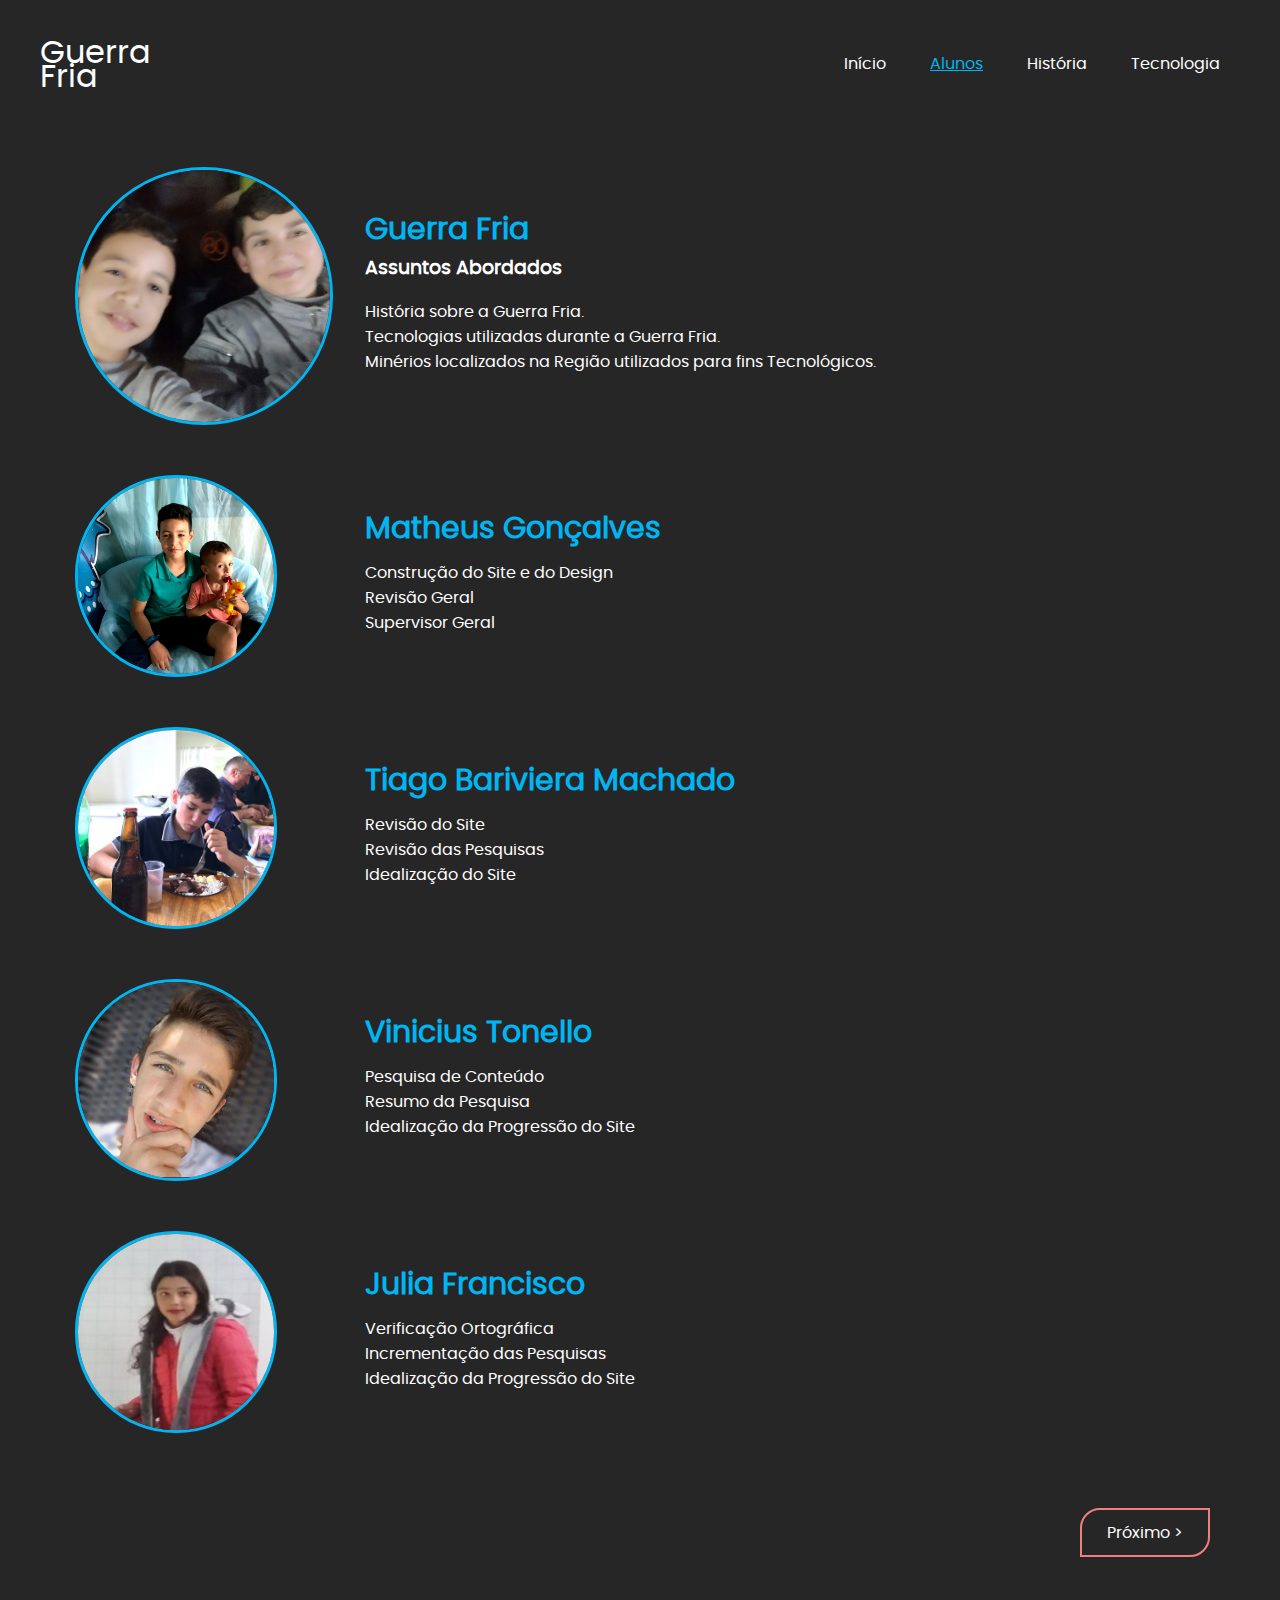
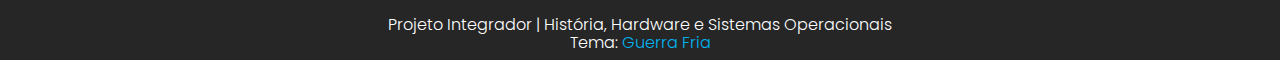
==== alunos.html @ c3006361 "Initial Commit" ====
<!DOCTYPE html>
<html lang="pt-br">
<head>
    <meta charset="UTF-8">
    <meta http-equiv="X-UA-Compatible" content="IE=edge">
    <meta name="viewport" content="width=device-width, initial-scale=1.0">
    <meta name="author" content="Matheus Gonçalves, Tiago Bariviera, Vinicius Tonello e Julia Francisco">
    <title>Guerra Fria | Alunos</title>
    
    <link rel="stylesheet" href="./css/style.css">
    <link rel="stylesheet" href="./css/fonts.css">
    <link rel="stylesheet" href="./css/media.css">
    <link rel="shortcut icon" href="components/img/Logo.svg" type="image/x-icon">
</head>
<body class="alunos">
    <nav>
        <div id="title">
            <a href="./index.html" rel="next">
                <h1>Guerra</h1>
                <h1>Fria</h1>
            </a>
        </div>
        
        <ul>
            <a href="./index.html" rel="prev">
                <li>
                    Início
                </li>
            </a>
            <a href="./alunos.html" rel="self">
                <li id="alunos">
                    Alunos
                </li>
            </a>
            <a href="./historia.html" rel="next">
                <li>
                    História
                </li>
            </a>
            <a href="./tecnologia.html" rel="next">
                <li>
                    Tecnologia
                </li>
            </a>
        </ul>
    </nav>
    <main>
        <div class="container clearfix" id="grupo">
            <div class="col-3 center">
                <img src="./components/img/Galãs.jpg" alt="Dois Garotos Galãs no Cinema">
            </div>
            <div class="col-9">
                <h2>Guerra Fria</h2>
                <h3>Assuntos Abordados</h3>
                <ul>
                    <li>História sobre a Guerra Fria.</li>
                    <li>Tecnologias utilizadas durante a Guerra Fria.</li>
                    <li>Minérios localizados na Região utilizados para fins Tecnológicos.</li>
                </ul>
            </div>
        </div>
        <div class="container clearfix">
            <div class="col-3 center">
                <img src="./components/img/Matheus Galã.jpg" alt="Garoto Galã e seu irmão Galã">
            </div>
            <div class="col-9">
                <h2>Matheus Gonçalves</h2>
                <ul>
                    <li>Construção do Site e do Design</li>
                    <li>Revisão Geral</li>
                    <li>Supervisor Geral</li>
                </ul>
            </div>
        </div>
        <div class="container clearfix">
            <div class="col-3 center">
                <img src="./components/img/Tiago.jpg" alt="Garoto Boiando um Pratão de Comida">
            </div>
            <div class="col-9">
                <h2>Tiago Bariviera Machado</h2>
                <ul>
                    <li>Revisão do Site</li>
                    <li>Revisão das Pesquisas</li>
                    <li>Idealização do Site</li>
                </ul>
            </div>
        </div>
        <div class="container clearfix">
            <div class="col-3 center">
                <img src="./components/img/Tonello.jpg" alt="Garoto Seduzindo">
            </div>
            <div class="col-9">
                <h2>Vinicius Tonello</h1>
                <ul>
                    <li>Pesquisa de Conteúdo</li>
                    <li>Resumo da Pesquisa</li>
                    <li>Idealização da Progressão do Site</li>
                </ul>
            </div>
        </div>
        <div class="container clearfix">
            <div class="col-3 center">
                <img src="./components/img/Julia.jpg" alt="Menina com cara de espanto">
            </div>
            <div class="col-9">
                <h2>Julia Francisco</h1>
                <ul>
                    <li>Verificação Ortográfica</li>
                    <li>Incrementação das Pesquisas</li>
                    <li>Idealização da Progressão do Site</li>
                </ul>
            </div>
        </div>
        <div class="next container clearfix">
            <ul>
                <a href="./historia.html" rel="next">
                    <li>Próximo ></li>
                </a>
            </ul>
        </div>
    </main>
    <footer class="center">
        <p>Projeto Integrador | História, Hardware e Sistemas Operacionais</p>
        <p>Tema: <span>Guerra Fria</span></p>
    </footer>
</body>
</html>
---- css/style.css ----
* {
    list-style: none;
}

/* Classes Principais */

.container {
    width: 1140px;
}

.clearfix {
    overflow: auto;
}

.clearfix::after {
    content: "";
    clear: both;
    display: table;
}

.center {
    text-align: center;
}

.col-1 {width: 8.33%;}
.col-2 {width: 16.66%;}
.col-3 {width: 25%;}
.col-4 {width: 33.33%;}
.col-5 {width: 41.66%;}
.col-6 {width: 50%;}
.col-7 {width: 58.33%;}
.col-8 {width: 66.66%;}
.col-9 {width: 75%;}
.col-10 {width: 83.33%;}
.col-11 {width: 91.66%;}
.col-12 {width: 100%;}

[class*="col-"]{
    float: left;
    padding: 5px;
}

/* Body */

body {
    max-width: 1200px;
    margin: 0 auto;
    padding: 15px;
    background-color: rgb(38, 38, 38);
    color: white;
    font-family: Poppins-Regular;
}

/* Navegação */

nav {
    width: 100%;
    display: flex;
    flex-direction: row;
    justify-content: space-between;
    align-items: center;
}

#title {
    display: flex;
    flex-direction: column;
    line-height: 3px;
}

nav h1{
    font-weight: 550;
}

nav li {
    display: inline-block;
    margin: 20px;
}

a {
    text-decoration: none;
    color: white;
}

nav a:hover {
    color: rgb(0, 181, 241);
    transition: 0.3s all;
}

#ready-to-start{
    padding: 10px;
    border: 2px solid rgb(0, 181, 241);
    border-radius: 15px;
}

#ready-to-start:hover {
    background-color: rgb(0, 181, 241);
    color: white;
}

/* Main */

main {
    margin-top: 50px;
    display: flex;
    flex-direction: row;
}

h2 {
    font-size: 56px;
    line-height: 5px;
}

main p{
    width: 80%;
    max-width: 100%;
    margin: 20px 0;
    line-height: 20px;
    font-family: Poppins-Light;
}

main p span {
    color: rgb(0, 181, 241);
}

main .container{
    display: flex;
    flex-direction: row;
}

main img {
    width: 100%;
    display: flex;
}

main span {
    color: rgb(0, 181, 241);
}

main h3 {
    color: rgb(0, 181, 241);
    line-height: 3px;
}

main .button{
    margin-top: 40px;
    width: 50%;
    margin-left: -40px;
}

main .button li{
    width: 100%;
    padding: 10px;
    border: 2px solid rgb(0, 181, 241);
    border-top-right-radius: 25px;
    border-bottom-right-radius: 25px;
    border-top-left-radius: 10px;
    border-bottom-left-radius: 10px;
    text-align: center;
}

main .button li:hover {
    background-color: rgb(0, 181, 241);
    color: white;
    transition: 0.5s;
}

/* Footer */

footer {
    width: 100%;
    font-family: Poppins-Light;
    padding-top: 15px;
    position: fixed;
    bottom: 0;
    left: 0;
    line-height: 2px;
}

.land {
    margin-top: 70px;
    font-size: 13px;
}

footer span {
    color: rgb(0, 181, 241);
}

/* Página de Alunos */

.alunos main {
    display: flex;
    flex-direction: column;
    width: 100%;
    align-items: center;
}

.alunos main .container {
    margin: 20px auto;
    max-width: 100%;
    align-items: center;
}

.alunos main .container img {
    border-radius: 100px;
    width: 70%;
    border: 3px solid rgb(0, 181, 241);
}

.alunos main .container img:hover {
    border: 3px solid lightcoral;
    transition: 0.1s all;
}

#grupo img:hover {
    border: 3px solid rgb(0, 181, 241);
    transition: 0.1s all;
}

.alunos main h2 {
    font-size: 30px;
    width: 100%;
    color: rgb(0, 181, 241);
}

.alunos main ul {
    margin-top: 30px;
    margin-left: -40px;
}

.alunos main h2:hover, .alunos main li:hover{
    color: lightcoral;
    transition: 0.7s all;
}

#grupo h3:hover, #grupo li:hover {
    color: rgb(0, 181, 241);
    transition: 0.5s all;
}

#grupo {
    margin-top: 0px;
}

#grupo img {
    width: 90%;
    border-radius: 150px;
}

#grupo h3 {
    margin-top: 35px;
    color: white;
}

#grupo h2 {
    color: rgb(0, 181, 241);
}

.alunos footer, .história footer, .tecnologia footer, .finalização footer, .referências footer {
    position: relative;
    margin-bottom: -15px;
}

main .next {
    display: flex;
    flex-direction: row;
    justify-content: right;
}

main .next ul {
    padding-left: 20px;
}

main .next li {
    padding: 10px 25px;
    border: 2px solid lightcoral;
    border-radius: 20px 0;
    font-family: Poppins-Regular;
}

main .next li:hover {
    color: white;
    background-color: lightcoral;
    transition: 0.5s;
}

/* Página História */

#historia, #alunos, #início, #tecnologia {
    color: rgb(0, 181, 241);
    text-decoration-line: underline;
}

.história main {
    display: flex;
    flex-direction: column;
}

.história .container {
    display: flex;
    width: 100%;
}

.história .col-12{
    width: 100%;
    padding: 0;
}

.história main h2 {
    margin-top: 23px;
    margin-bottom: 30px;
    color: rgb(0, 181, 241);
    margin-bottom: 55px;
    text-align: center;
}

.história main p {
    margin: 10px 0;
    width: 100%;
    text-align: left;
}

.história main h3 {
    margin-top: 50px;
    font-size: 25px;
    text-align: left;
}

.história p span {
    font-weight: 600;
}

.história img {
    margin: 20px 0;
    height: 270px;
    width: 100%;
    border: 0.1px solid rgb(0, 181, 241);
}

.história .col-12 div {
    display: flex;
    flex-direction: row;
}

.história .col-12 .col-12 img {
    height: 300px;
}

.história .left {
    text-align: left;
    margin-top: 40px;
}

/*Referências*/

.refer h3 {
    margin-top: -20px;
}

.refer ul {
    width: 10%;
    padding: 0;
}

.refer li {
    margin: 2px;
}

.refer {
    display: flex;
    flex-direction: column;
}

.refer .container, .refer .clearfix{
    width: 100%;
}
---- css/fonts.css ----
@font-face {
    font-family: "Poppins-Regular";
    src: url(../components/fonts/poppins-regular-webfont.woff) format("woff");
    src: url(../components/fonts/poppins-regular-webfont.woff2) format("woff2");
    font-weight: normal;
    font-style: normal;
}

@font-face {
    font-family: "Poppins-Black";
    src: url(../components/fonts/poppins-black-webfont.woff) format("woff");
    src: url(../components/fonts/poppins-black-webfont.woff2) format("woff2");
    font-weight: normal;
    font-style: normal;
}

@font-face {
    font-family: "Poppins-Bold";
    src: url(../components/fonts/poppins-bold-webfont.woff) format("woff");
    src: url(../components/fonts/poppins-bold-webfont.woff2) format("woff2");
    font-weight: normal;
    font-style: normal;
}

@font-face {
    font-family: "Poppins-Light";
    src: url(../components/fonts/poppins-light-webfont.woff) format("woff");
    src: url(../components/fonts/poppins-light-webfont.woff2) format("woff2");
    font-weight: normal;
    font-style: normal;
}

@font-face {
    font-family: "Poppins-Medium";
    src: url(../components/fonts/poppins-medium-webfont.woff) format("woff");
    src: url(../components/fonts/poppins-medium-webfont.woff2) format("woff2");
    font-weight: normal;
    font-style: normal;
}

@font-face {
    font-family: "Poppins-Semibold";
    src: url(../components/fonts/poppins-semibold-webfont.woff) format("woff");
    src: url(../components/fonts/poppins-semibold-webfont.woff2) format("woff2");
    font-weight: normal;
    font-style: normal;
}
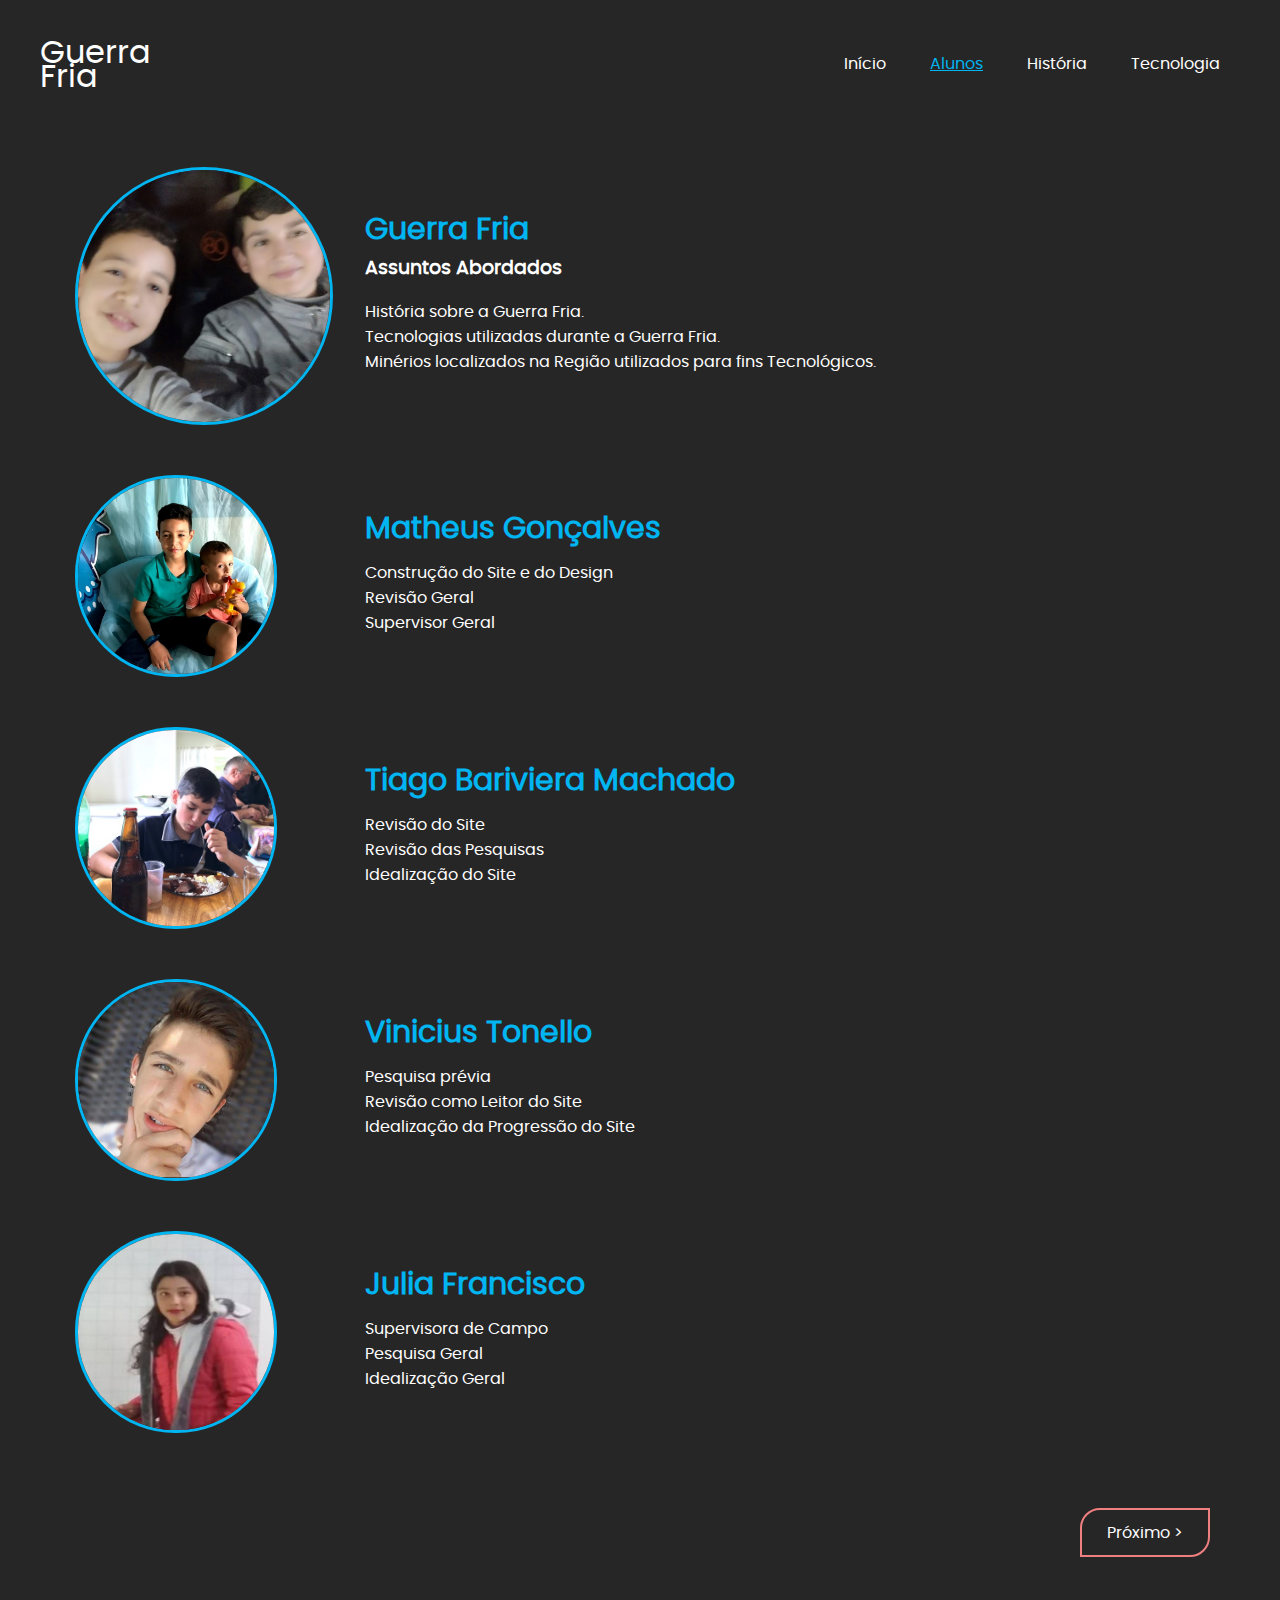
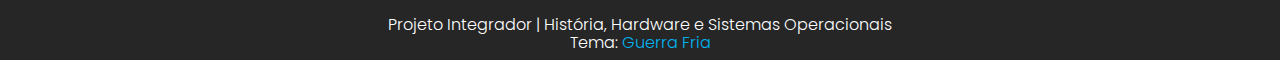
==== commit 7c593bdd: "Commit 2" ====
--- a/alunos.html
+++ b/alunos.html
@@ -92,8 +92,8 @@
             <div class="col-9">
                 <h2>Vinicius Tonello</h1>
                 <ul>
-                    <li>Pesquisa de Conteúdo</li>
-                    <li>Resumo da Pesquisa</li>
+                    <li>Pesquisa prévia</li>
+                    <li>Revisão como Leitor do Site</li>
                     <li>Idealização da Progressão do Site</li>
                 </ul>
             </div>
@@ -105,9 +105,9 @@
             <div class="col-9">
                 <h2>Julia Francisco</h1>
                 <ul>
-                    <li>Verificação Ortográfica</li>
-                    <li>Incrementação das Pesquisas</li>
-                    <li>Idealização da Progressão do Site</li>
+                    <li>Supervisora de Campo</li>
+                    <li>Pesquisa Geral</li>
+                    <li>Idealização Geral</li>
                 </ul>
             </div>
         </div>
@@ -124,4 +124,4 @@
         <p>Tema: <span>Guerra Fria</span></p>
     </footer>
 </body>
-</html>+</html>
